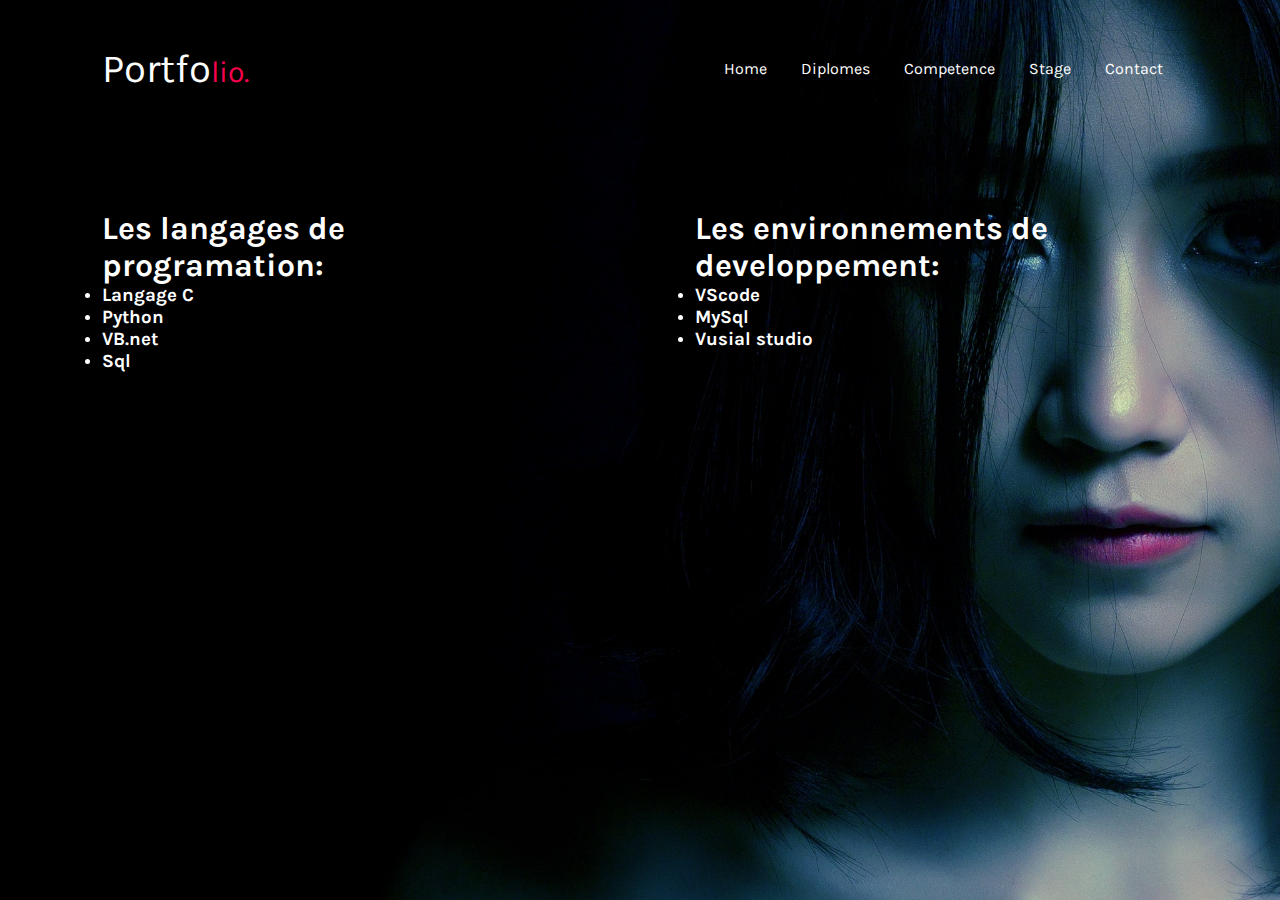
==== competence.html @ 9128b3b5 "projetweb" ====
<!DOCTYPE html>
<html lang="en">
<head>
  <meta charset="UTF-8">
  <meta name="viewport" content="width=device-width, initial-scale=1.0">
  <meta http-equiv="X-UA-Compatible" content="ie=edge">
  <title>ds</title>
  <link rel="stylesheet" href="style.css">
</head>
<body>
  <div class="container">
    <nav>
      <div class="logo">
        <a href="#">Portfo<span>lio.</span></a>
      </div>
      <ul>
        <li><a href="index.html">Home</a></li>
        <li><a href="diplomes.html">Diplomes</a></li>
        <li><a href="competence.html">Competence</a></li>
        <li><a href="stage.html">Stage</a></li>
        <li><a href="#">Contact</a></li>
      </ul>
    </nav>
    <div  style="display: flex; align-items: flex-start;margin-top: 10%;" >
        <div>
        <h1>Les langages de programation:</h1>
        <ul>
            <li><h3>Langage C</h3></li>
            <li><h3>Python</h3></li>
            <li><h3>VB.net</h3></li>
            <li><h3>Sql</h3></li>
        </ul>
        </div>
        <div style="margin-left: 20%;">
        <h1>Les environnements de developpement:</h1>
          <ul>
            <li><h3>VScode</h3></li>
            <li><h3>MySql</h3></li>
            <li><h3>Vusial studio</h3></li>
          </ul>
        </div>
  </div>
 
</body>
</html>
---- style.css ----
@import url('https://fonts.googleapis.com/css2?family=Karla:wght@300;400;500;600;700&display=swap');
*{
  margin: 0;
  padding: 0;
  box-sizing: border-box;
  font-family: 'Karla', sans-serif;
}
body{
  color: #fff;
}
span{
  font-size: 30px
}
.container{
  width: 100%;
  height: 100vh;
  background-image: url(back.jpg);
  background-position: center;
  background-size: cover;
  padding-top: 35px;
  padding-left: 8%;
  padding-right: 8%;
}
nav{
  padding: 10px 0;
  display: flex;
  align-items: center;
  justify-content: space-between;
}
.logo a{
  font-size: 40px;
  text-decoration: none;
}
nav span{
  color: #f9004d;
}
nav ul li{
  display: inline-block;
  list-style: none;
  margin: 10px 15px;
}
nav ul li a{
  text-decoration: none;
  transition: 0.5s;
}
nav ul li a:hover{
  color: #f9004d;
}
.login{
  text-decoration: none;
  margin-right: 15px;
  font-size: 18px;
}
.btn{
  background: #000;
  border-radius: 6px;
  padding: 9px 25px;
  text-decoration: none;
  transition: 0.5s;
  font-size: 18px;
}

.content{
  margin-top: 10%;
  max-width: 600px;
}
.content h2{
  font-size: 60px
}
.content p{
  margin-top: 10px;
  line-height: 25px;
}
a{
  color: #fff;
}
.link {
  margin-top: 30px;
}
.hire{
  color: #000;
  text-decoration: none;
  background: #fff;
  padding: 9px 25px;
  font-weight: bold;
  border-radius: 6px;
  transition: 0.5s;
}
.link .hire:hover{
  background: transparent;
  border: 1px solid #fff;
  color: #fff;
}
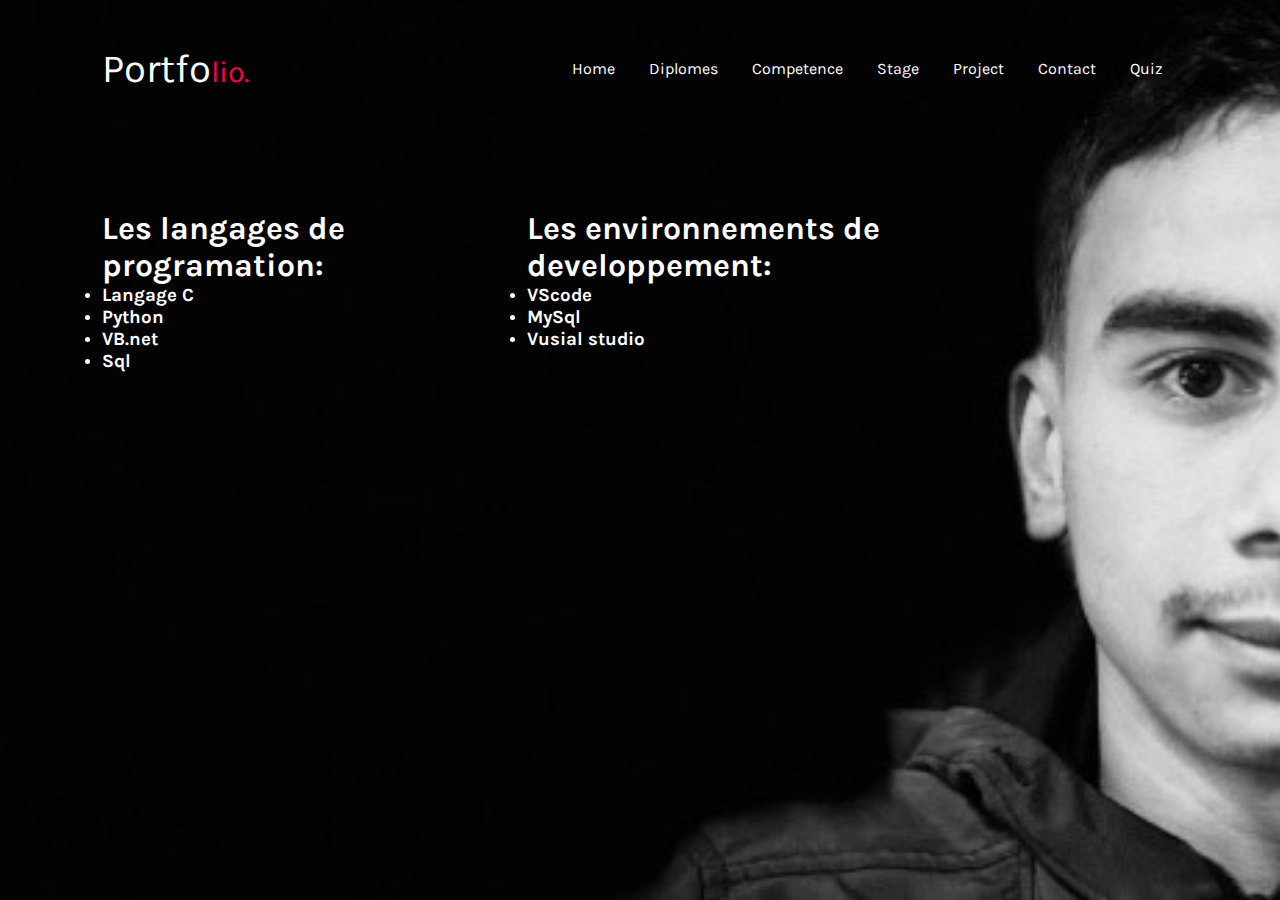
==== commit d7f5c4ed: "portfolio" ====
--- a/competence.html
+++ b/competence.html
@@ -18,7 +18,9 @@
         <li><a href="diplomes.html">Diplomes</a></li>
         <li><a href="competence.html">Competence</a></li>
         <li><a href="stage.html">Stage</a></li>
-        <li><a href="#">Contact</a></li>
+        <li><a href="project.html">Project</a></li>
+        <li><a href="contact.html">Contact</a></li>
+        <li><a href="quiz.html">Quiz</a></li>
       </ul>
     </nav>
     <div  style="display: flex; align-items: flex-start;margin-top: 10%;" >
@@ -31,7 +33,7 @@
             <li><h3>Sql</h3></li>
         </ul>
         </div>
-        <div style="margin-left: 20%;">
+        <div style="margin-right: 10%;">
         <h1>Les environnements de developpement:</h1>
           <ul>
             <li><h3>VScode</h3></li>
--- a/style.css
+++ b/style.css
@@ -14,7 +14,7 @@
 .container{
   width: 100%;
   height: 100vh;
-  background-image: url(back.jpg);
+  background-image: url(back2.jpeg);
   background-position: center;
   background-size: cover;
   padding-top: 35px;
